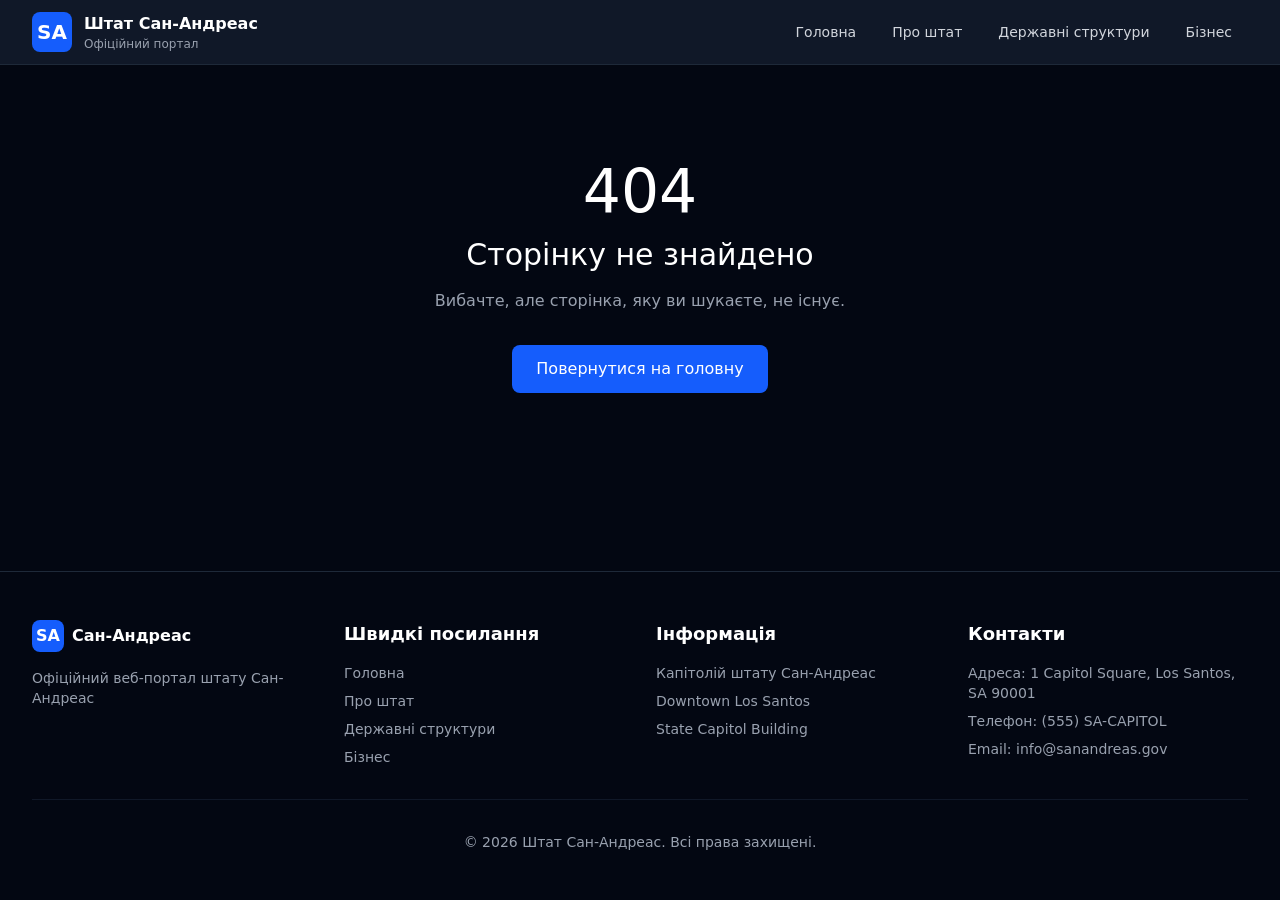
==== index.html @ 9c559868 "Deploy dist to GitHub Pages" ====
<!DOCTYPE html>
  <html lang="en">
    <head>
      <meta charset="UTF-8" />
      <meta name="viewport" content="width=device-width, initial-scale=1.0" />
      <title>Шаблон веб-порталу</title>
      <script type="module" crossorigin src="/assets/index-DH8hOuRM.js"></script>
      <link rel="stylesheet" crossorigin href="/assets/index-VK8yCAJX.css">
    </head>

    <body>
      <div id="root"></div>
    </body>
  </html>
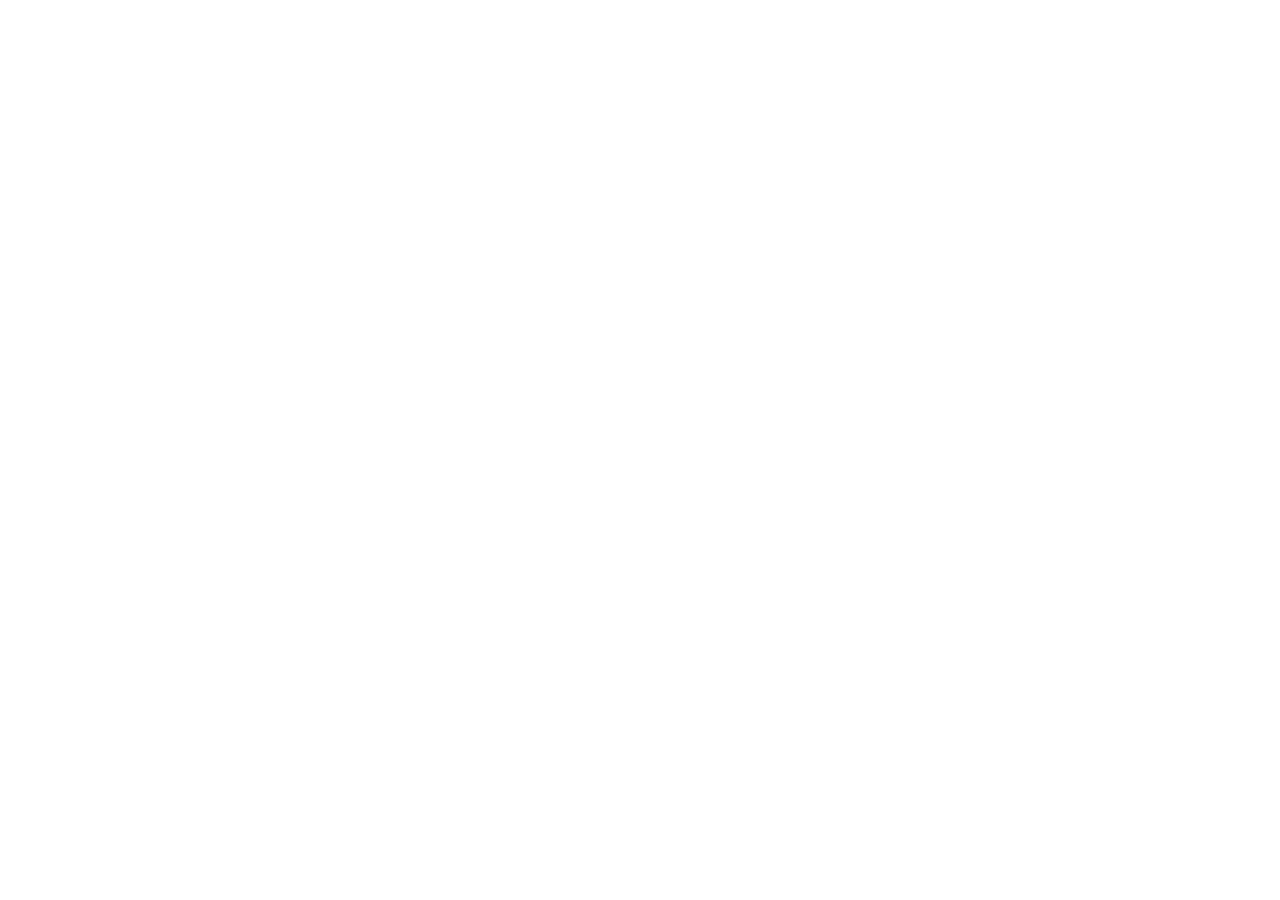
==== commit 33ad8b62: "Deploy dist to GitHub Pages" ====
--- a/index.html
+++ b/index.html
@@ -5,8 +5,8 @@
       <meta charset="UTF-8" />
       <meta name="viewport" content="width=device-width, initial-scale=1.0" />
       <title>Шаблон веб-порталу</title>
-      <script type="module" crossorigin src="/assets/index-DH8hOuRM.js"></script>
-      <link rel="stylesheet" crossorigin href="/assets/index-VK8yCAJX.css">
+      <script type="module" crossorigin src="/sa-portal/assets/index-Dpo1cgVb.js"></script>
+      <link rel="stylesheet" crossorigin href="/sa-portal/assets/index-VK8yCAJX.css">
     </head>
 
     <body>
